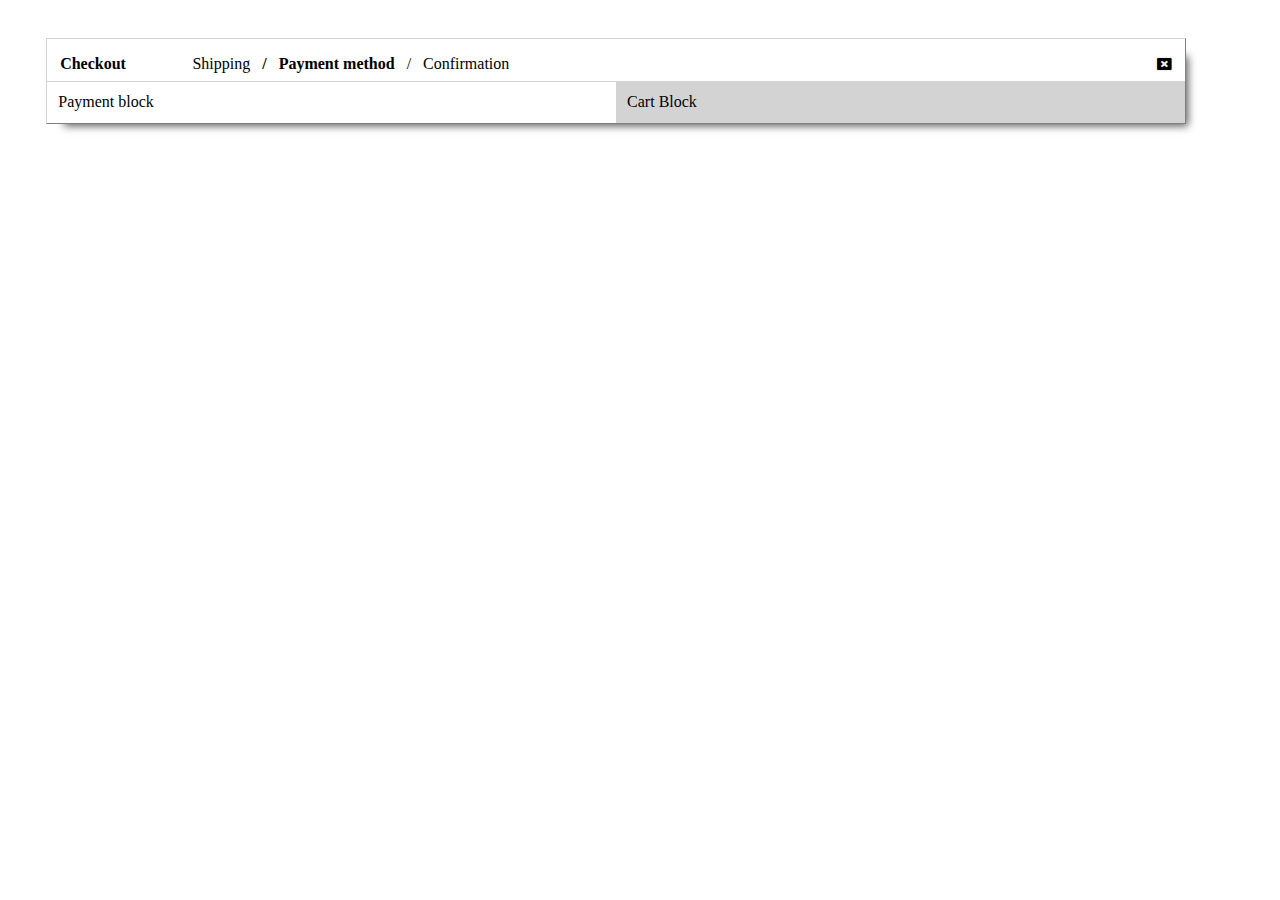
==== index.html @ b6e8b66d "feat" ====
<html>

<head>
    <link rel="stylesheet" href="https://cdnjs.cloudflare.com/ajax/libs/font-awesome/4.7.0/css/font-awesome.min.css">
    <link rel="stylesheet" type="text/css" href="./css/style.css">

</head>

<body>
    <div class="container">
        <div class="firstclass">
            <div class="thickness">Checkout</div>
            <div class="scrumdivdefinition">
                <ul class="breadcrumb">
                    <li>Shipping</li>
                    <li class="thickness">Payment method</li>
                    <li>Confirmation</li>
                </ul>
            </div>
            <button class="btn"> <i class="fa fa-window-close" aria-hidden="true"></i>
    </button>
        </div>
        <div class="secondclass">

            <div class="payment">Payment block</div>
            <div class="cart">Cart Block</div>
        </div>
    </div>


    </div>



</body>

</html>
---- css/style.css ----
.container {
    margin: 3%;
    width: 90%;
    border: outset;
    border-color: lightgray;
    border-width: thin;
    box-shadow: 10px 10px 8px -8px rgba(94, 91, 94, 1);
}

.firstclass {
    display: flex;
    flex-direction: row;
    align-items: baseline;
    justify-content: space-around;
}

.secondclass {
    border-top: outset;
    border-color: lightgray;
    border-width: thin;
    display: flex;
    flex-direction: row;
}

.scrumdivdefinition {
    height: 42px;
    width: 86%;
    display: flex;
    flex-grow: inherit;
}

.payment {
    width: 60%;
    padding: 1%;
}

.cart {
    width: 60%;
    padding: 1%;
    background-color: lightgray;
}

.thickness {
    font-weight: 900;
    font-size: 100%;
}

.breadscrum {
    list-style: none;
}

.breadcrumb li {
    display: inline;
    font-size: inherit;
}

.breadcrumb li+li:before {
    padding: 8px;
    color: black;
    content: "/\00a0";
}

.btn {
    border: none;
    padding: 0;
    font-size: 90%;
}
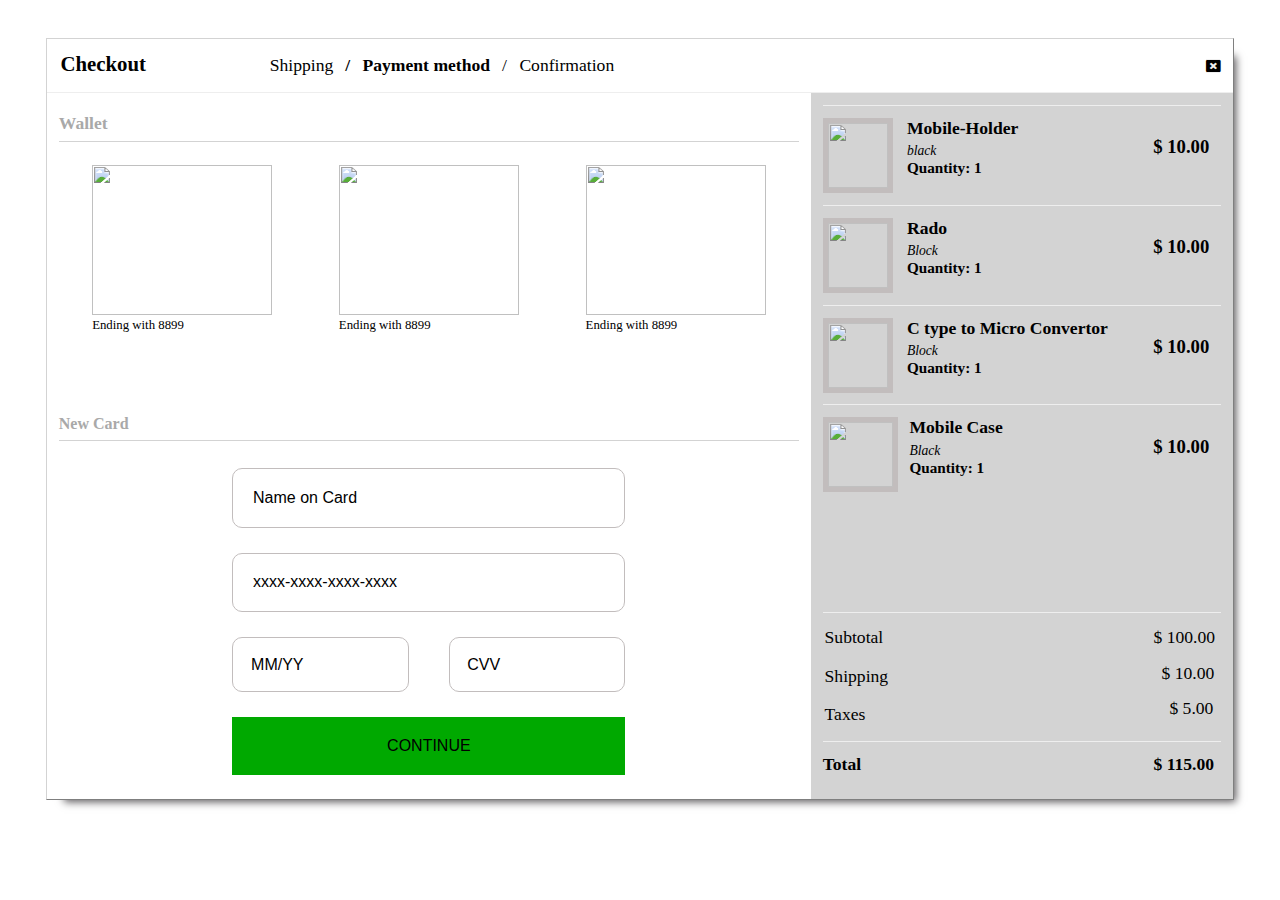
==== commit a08c8c9d: "feature: added files" ====
--- a/index.html
+++ b/index.html
@@ -8,30 +8,135 @@
 
 <body>
     <div class="container">
-        <div class="firstclass">
-            <div class="thickness">Checkout</div>
-            <div class="scrumdivdefinition">
-                <ul class="breadcrumb">
+        <div class="container__firstclass">
+            <div class="firstclass__thickness">Checkout</div>
+            <div class="firstclass__scrumdivdefinition">
+                <ul class="scrumdivdefinition__breadcrumb">
                     <li>Shipping</li>
-                    <li class="thickness">Payment method</li>
+                    <li class="container__firstclass__payment">Payment method</li>
                     <li>Confirmation</li>
                 </ul>
             </div>
-            <button class="btn"> <i class="fa fa-window-close" aria-hidden="true"></i>
-    </button>
+            <div>
+                <button class="firstclass__btn">
+                    <i class="fa fa-window-close"></i>
+                </button>
+            </div>
         </div>
-        <div class="secondclass">
+        <div class="container__secondclass">
+            <div class="secondclass__payment">
+                <div class="secondclass__wallet">Wallet
+                </div>
+                <div class="secondclass__cards">
+                    <div class="cards__imagesmakeincolumn">
 
-            <div class="payment">Payment block</div>
-            <div class="cart">Cart Block</div>
-        </div>
-    </div>
+                        <div class="imageforhover">
+                            <img src="./../../../visa.png" height="150" width="180"></img>
+                            <figcaption> Ending with 8899 </figcaption>
+                        </div>
+                        <div class="imageforhover">
+                            <img src="./../../../mastercard.png" height="150" width="180"></img>
+                            <figcaption> Ending with 8899 </figcaption>
+                        </div>
+                        <div class="imageforhover">
+                            <img src="./../../../discover.png" height="150" width="180"></img>
+                            <figcaption> Ending with 8899</figcaption>
+                        </div>
+                    </div>
+                    <div class="cards__newcard">New Card</div>
+                </div>
+                <div class="secondclass__inputtypes">
 
+                    <div class="input__boxes"> <input class="inputtypes__input" type="text" value="Name on Card"></input>
+                    </div>
+                    <div class="input__boxes"> <input class="inputtypes__input" type="text" value="xxxx-xxxx-xxxx-xxxx"></input>
+                    </div>
+                    <div class="input__forLastpart">
+                        <div class="input__LastBoxes">
+                            <input class="inputtypes__input inputtypes__input--lastinput" type="text" value="MM/YY"></input>
+                        </div>
+                        <div class="input__LastBoxes">
+                            <input class="inputtypes__input inputtypes__input--lastinput" type="text" value="CVV"></input>
+                        </div>
 
-    </div>
+                    </div>
+                    <div class="input__boxes"> <input class="inputtypes__input inputtypes__input--button" type="button" value="CONTINUE"> </input>
+                    </div>
+                </div>
+
+            </div>
+            <div class="secondclass__cart">
+                <div class="cart__firstdiv">
+                    <div class="firstdiv__deviceitems firstdiv__deviceitems--mobileholder">
+                        <div class="deviceitems__image"><img src="./../../../mobile-holder.jpg" height="65" width="60"></div>
+                        <div class="deviceitems__text">
+                            <div class="text__bold">Mobile-Holder</div>
+                            <div class="text__black">black</div>
+                            <div class="text__quantity">Quantity: 1</div>
+                        </div>
+                        <div>
+                            <h3>$ 10.00</h3>
+                        </div>
+
+                    </div>
+                    <div class="firstdiv__deviceitems">
+                        <div class="deviceitems__image"><img src="./../../../rado.jpg" height="65" width="60"></div>
+                        <div class="deviceitems__text">
+                            <div class="text__bold">Rado</div>
+                            <div class="text__black">Block</div>
+                            <div class="text__quantity">Quantity: 1</div>
+                        </div>
+                        <div>
+                            <h3>$ 10.00</h3>
+                        </div>
+                    </div>
+                    <div class="firstdiv__deviceitems">
+                        <div class="deviceitems__image"><img src="./../../../usb-c-2-micro.jpeg" height="65" width="60"></div>
+                        <div class="deviceitems__text">
+                            <div class="text__bold">C type to Micro Convertor</div>
+                            <div class="text__black">Block</div>
+                            <div class="text__quantity">Quantity: 1</div>
+                        </div>
+                        <div>
+                            <h3>$ 10.00</h3>
+                        </div>
+                    </div>
+                    <div class="firstdiv__deviceitems firstdiv__deviceitems--hardcase">
+                        <div class="deviceitems__image"><img src="./../../../hard-case.jpg" height="65" width="65"></div>
+                        <div class="deviceitems__text">
+                            <div class="text__bold">Mobile Case</div>
+                            <div class="text__black">Black</div>
+                            <div class="text__quantity">Quantity: 1</div>
+                        </div>
+                        <div>
+                            <h3>$ 10.00</h3>
+                        </div>
+                    </div>
+                </div>
+                <div class="cart__billing">
+                    <div class="billing__shop">
+                        <div class="shop__text">Subtotal</div>
+                        <div class="shop__text">Shipping</div>
+                        <div class="shop__text">Taxes</div>
+                    </div>
+                    <div class="billing__dollar">
+                        <div class="dollar__text"> $ 100.00</div>
+                        <div class="dollar__text dollar__text--small">$ 10.00</div>
+                        <div class="dollar__text dollar__text--small-small">$ 5.00</div>
+                    </div>
 
 
 
+
+                </div>
+                <div class="cart__total">
+                    <div class="total__text"> Total </div>
+                    <div class="total__text"> $ 115.00</div>
+
+                </div>
+            </div>
+        </div>
+    </div>
 </body>
 
 </html>--- a/css/style.css
+++ b/css/style.css
@@ -1,67 +1,314 @@
+/*
+YUI 3.18.1 (build f7e7bcb)
+Copyright 2014 Yahoo! Inc. All rights reserved.
+Licensed under the BSD License.
+http://yuilibrary.com/license/
+*/
 .container {
+    display: flex;
+    flex-direction: column;
     margin: 3%;
-    width: 90%;
+    flex-grow: inherit;
     border: outset;
     border-color: lightgray;
     border-width: thin;
     box-shadow: 10px 10px 8px -8px rgba(94, 91, 94, 1);
 }
 
-.firstclass {
+.container__firstclass {
     display: flex;
     flex-direction: row;
     align-items: baseline;
     justify-content: space-around;
-}
-
-.secondclass {
+    background-color:white;
+    flex-grow: inherit;
+}
+
+.container__secondclass {
     border-top: outset;
+    border-width: thin;
+    display: flex;
+    flex-direction: row;
+    flex-grow: inherit;
+}
+
+.secondclass__payment {
+    flex-basis: 65%;
+    padding: 1%;
+    display: flex;
+    font-weight: bold;
+    flex-grow: inherit;
+    background-color:white;
     border-color: lightgray;
     border-width: thin;
-    display: flex;
-    flex-direction: row;
-}
-
-.scrumdivdefinition {
-    height: 42px;
-    width: 86%;
-    display: flex;
-    flex-grow: inherit;
-}
-
-.payment {
-    width: 60%;
-    padding: 1%;
-}
-
-.cart {
-    width: 60%;
-    padding: 1%;
-    background-color: lightgray;
-}
-
-.thickness {
-    font-weight: 900;
-    font-size: 100%;
-}
-
-.breadscrum {
-    list-style: none;
-}
-
-.breadcrumb li {
+    flex-direction: column;
+}
+
+
+.firstclass__thickness {
+    flex-basis: 12%;
+    font-weight: bold;
+    font-size: 130%;
+}
+
+
+.container__firstclass__payment {
+    font-weight: bold;
+}
+
+.firstclass__scrumdivdefinition {
+    flex-basis: 80%;
+}
+
+.scrumdivdefinition__breadcrumb li {
+    font-size:110%;
+    flex-basis: 70%;
     display: inline;
-    font-size: inherit;
-}
-
-.breadcrumb li+li:before {
+}
+
+.scrumdivdefinition__breadcrumb li+li:before {
     padding: 8px;
     color: black;
     content: "/\00a0";
 }
 
-.btn {
+.firstclass__btn {
     border: none;
     padding: 0;
     font-size: 90%;
+    flex-basis: 10%;
+}
+
+body {
+    background-image: url("./../../../../background.jpg");
+
+}
+
+
+.secondclass__cart {
+    flex-basis: 35%;
+    background-color: lightgray;
+    padding:1%;
+    justify-content: space-around;
+}
+.secondclass__wallet
+{
+    display: flex;
+    font-weight: bold;
+    font-size: 110%;
+    flex-basis: 6%;
+    color: darkgrey;
+    justify-content: flex-start;
+    align-items: flex-end;
+    padding-bottom: 1%;
+}
+.secondclass__cards {
+    border-top-style: solid;
+    border-bottom-style:solid;
+    border-width: thin;
+    border-color: lightgrey;
+    display: flex;
+    flex-direction: column;
+    justify-content: space-between;
+}
+
+.cards__imagesmakeincolumn {
+    display: flex;
+    flex-direction: row;
+    justify-content: space-around;
+    padding-top: 3%;
+    padding-bottom: 8%;
+    flex-basis:10%;
+    height: fit-content;
+}
+
+.cards__newcard {
+    display: flex;
+    flex-flow: wrap;
+    padding-top: 3%;
+    padding-bottom: 1%;
+    font-size: 100%;
+    color: darkgray;
+    flex-basis:50%;
+}
+
+.secondclass__inputtypes {
+    display: flex;
+    flex-direction: column;
+    align-self: center;
+    padding-top: 2%;
+}
+
+.imageforhover:hover{
+
+    padding:2%;
+    margin:0%;
+    position: relative;
+    background-color: lightgray;
+    transition: all .5s ease;
+    
+}
+figcaption{
+    padding-top: 2%;
+   font-weight: lighter;
+   font-size: 80%;
+}
+
+.input__forLastpart {
+    display: flex;
+    flex-direction: row;
+    justify-content: space-between;
+    padding: 3%;
+}
+
+
+.input__boxes {
+    display: flex;
+    padding: 3%;
+}
+
+.input__LastBoxes {
+    width: 45%;
+    
+}
+
+.inputtypes__input {
+    width: 100%;
+    flex-basis: 100%;
+    padding: 5%;
+    font-size: 100%;
+    border-radius: 10px;
+    border-style: solid;
+    border-width: thin;
+    border-color: rgb(194, 189, 189);
+}
+
+.inputtypes__input--lastInput {
+    
+    padding: 10%;
+}
+
+.inputtypes__input--button {
+    border:none;
+    background-color:rgb(0, 169, 0);
+    font-size: 100%;
+    border-radius: unset;
+}
+
+.cart__firstdiv {
+    display: flex;
+    flex-direction: column;
+    align-content: flex-start;
+    padding-bottom: 20%;
+}
+
+.firstdiv__deviceitems {
+    display: flex;
+    flex-direction: row;
+    justify-content: space-between;
+    border-top: thin;
+    border-top-style: outset;
+    padding-top: 3%;
+    padding-right:3%;
+    padding-bottom: 3%;
+}
+
+.firstdiv__deviceitems--mobileholder {
+    
+    padding-right:3%;
+    padding-bottom: 3%;
+}
+
+.firstdiv__deviceitems--hardcase {
+    padding-top: 3%;
+    padding-right: 3%;
+    padding-bottom: 10%;
+}
+
+.deviceitems__text {
+    display: flex;
+    justify-content: flex-start;
+    align-items: flex-start;
+    flex-direction: column;
+    flex-basis: 60%;
+}
+
+.text__bold {
+    font-size: 110%;
+    font-weight: bold;
+    padding-bottom: 2%;
+}
+.text__black{
+ font-style: italic;
+ font-size: 85%;
+}
+.text__quantity{
+ font-weight: 700;
+ font-size:95%;
+}
+
+.deviceitems__image {
+    flex-basis: 10%;
+   
+    border-width: thick;
+    border-style: solid;
+    border-color: rgb(194, 189, 189);
+}
+
+.cart__billing{
+    display: flex;
+    flex-direction: row;
+    justify-content: space-between;
+    padding-top: 3%;
+    border-top: thin;
+    border-top-style: outset;
+}
+
+.billing__shop {
+    display: flex;
+    flex-direction: column;
+    align-content: space-around;
+    flex-basis: 15%;
+
+}
+
+.shop__text {
+    padding: 3%;
+    padding-bottom: 25%;
+    font-size: 110%;
+}
+.billing__dollar{
+    display: flex;
+    flex-direction: column;
+    align-content: flex-end;
+    align-content: space-around;
+    flex-basis: 20%;
+
+}
+
+.dollar__text {
+    padding: 3%;
+    padding-bottom: 15%;
+    font-size: 110%;
+    padding-left: 15%;
+}
+.dollar__text--small {
+    padding-left: 25%;
+}
+.dollar__text--small-small {
+    padding-left: 35%;
+}
+.cart__total {
+    display: flex;
+    flex-direction: row;
+    justify-content: space-between;
+    padding-top: 3%;
+    padding-bottom: 3%;
+    border-top: thin;
+    border-top-style: outset;
+}
+.total__text{
+    flex-basis: 17%;
+    font-weight: bold;
+    font-size: 110%;
 }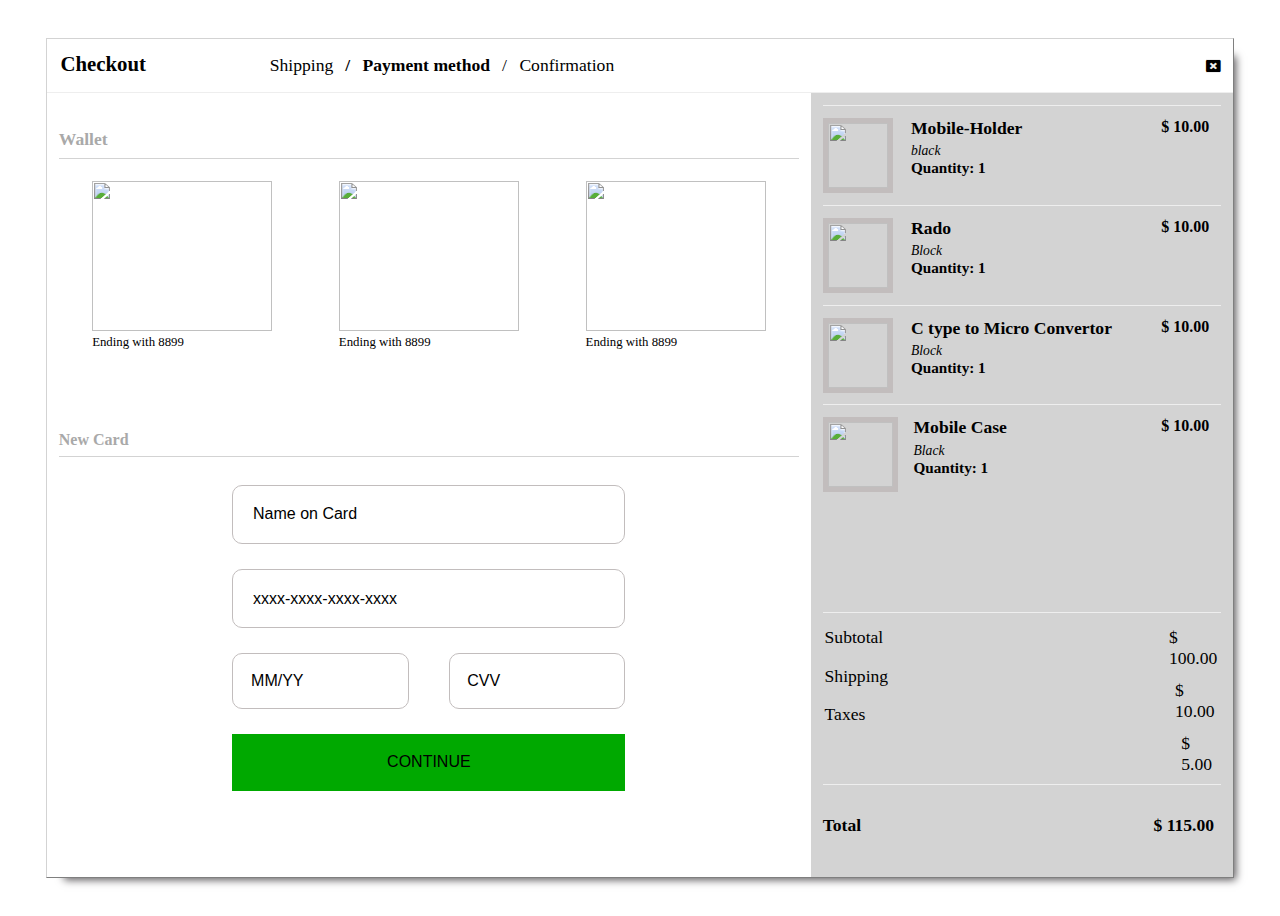
==== commit 21449564: "feat" ====
--- a/index.html
+++ b/index.html
@@ -1,6 +1,7 @@
 <html>
 
 <head>
+    <meta name="viewport" content="width=device-width , initial-scale=1.0">
     <link rel="stylesheet" href="https://cdnjs.cloudflare.com/ajax/libs/font-awesome/4.7.0/css/font-awesome.min.css">
     <link rel="stylesheet" type="text/css" href="./css/style.css">
 
@@ -74,8 +75,8 @@
                             <div class="text__black">black</div>
                             <div class="text__quantity">Quantity: 1</div>
                         </div>
-                        <div>
-                            <h3>$ 10.00</h3>
+                        <div class="deviceitems__dollar">
+                            $ 10.00
                         </div>
 
                     </div>
@@ -86,8 +87,8 @@
                             <div class="text__black">Block</div>
                             <div class="text__quantity">Quantity: 1</div>
                         </div>
-                        <div>
-                            <h3>$ 10.00</h3>
+                        <div class="deviceitems__dollar">
+                            $ 10.00
                         </div>
                     </div>
                     <div class="firstdiv__deviceitems">
@@ -97,8 +98,8 @@
                             <div class="text__black">Block</div>
                             <div class="text__quantity">Quantity: 1</div>
                         </div>
-                        <div>
-                            <h3>$ 10.00</h3>
+                        <div class="deviceitems__dollar">
+                            $ 10.00
                         </div>
                     </div>
                     <div class="firstdiv__deviceitems firstdiv__deviceitems--hardcase">
@@ -108,8 +109,8 @@
                             <div class="text__black">Black</div>
                             <div class="text__quantity">Quantity: 1</div>
                         </div>
-                        <div>
-                            <h3>$ 10.00</h3>
+                        <div class="deviceitems__dollar">
+                            $ 10.00
                         </div>
                     </div>
                 </div>
@@ -120,7 +121,7 @@
                         <div class="shop__text">Taxes</div>
                     </div>
                     <div class="billing__dollar">
-                        <div class="dollar__text"> $ 100.00</div>
+                        <div class="dollar__text">$ 100.00 </div>
                         <div class="dollar__text dollar__text--small">$ 10.00</div>
                         <div class="dollar__text dollar__text--small-small">$ 5.00</div>
                     </div>
@@ -130,8 +131,8 @@
 
                 </div>
                 <div class="cart__total">
-                    <div class="total__text"> Total </div>
-                    <div class="total__text"> $ 115.00</div>
+                    <div class="total__text"> <p> Total <p></div>
+                    <div class="total__text"> <p>$ 115.00 </p></div>
 
                 </div>
             </div>
--- a/css/style.css
+++ b/css/style.css
@@ -200,6 +200,7 @@
     flex-direction: column;
     align-content: flex-start;
     padding-bottom: 20%;
+    flex-basis: auto;
 }
 
 .firstdiv__deviceitems {
@@ -211,6 +212,8 @@
     padding-top: 3%;
     padding-right:3%;
     padding-bottom: 3%;
+    flex-grow: inherit;
+    flex-basis:auto;
 }
 
 .firstdiv__deviceitems--mobileholder {
@@ -282,7 +285,7 @@
     flex-direction: column;
     align-content: flex-end;
     align-content: space-around;
-    flex-basis: 20%;
+    flex-basis: auto;
 
 }
 
@@ -311,4 +314,1591 @@
     flex-basis: 17%;
     font-weight: bold;
     font-size: 110%;
-}+}
+.deviceitems__dollar
+{
+    font-weight: bold;
+}
+
+@media screen and (max-width:991px )
+{
+    .container {
+        display: flex;
+        flex-direction: column;
+        margin-left: 100px;
+        margin-right: 100px;
+        flex-grow: inherit;
+        border: outset;
+        border-color: lightgray;
+        border-width: thin;
+        box-shadow: 10px 10px 8px -8px rgba(94, 91, 94, 1);
+    }
+    
+    .container__firstclass {
+        display: flex;
+        flex-direction: row;
+        align-items: baseline;
+        justify-content: space-around;
+        background-color:white;
+        flex-grow: inherit;
+    }
+    
+    .container__secondclass {
+        border-top: outset;
+        border-width: thin;
+        display: flex;
+        flex-direction: row;
+        flex-grow: inherit;
+    }
+    
+    .secondclass__payment {
+        flex-basis: 50%;
+        padding: 1%;
+        display: flex;
+        font-weight: bold;
+        flex-grow: inherit;
+        background-color:white;
+        border-color: lightgray;
+        border-width: thin;
+        flex-direction: column;
+    }
+    
+    
+    .firstclass__thickness {
+        flex-basis: 12%;
+        font-weight: bold;
+        font-size: 130%;
+    }
+    
+    
+    .container__firstclass__payment {
+        font-weight: bold;
+    }
+    
+    .firstclass__scrumdivdefinition {
+        flex-basis: 80%;
+    }
+    
+    .scrumdivdefinition__breadcrumb li {
+        font-size:110%;
+        flex-basis: 70%;
+        display: inline;
+    }
+    
+    .scrumdivdefinition__breadcrumb li+li:before {
+        padding: 8px;
+        color: black;
+        content: "/\00a0";
+    }
+    
+    .firstclass__btn {
+        border: none;
+        padding: 0;
+        font-size: 90%;
+        flex-basis: 10%;
+    }
+    
+    body {
+        background-image: url("./../../../../background.jpg");
+    
+    }
+    img{
+        width:100%;
+    }
+    
+    .secondclass__cart {
+        flex-basis: 50%;
+        background-color: lightgray;
+        padding:1%;
+        justify-content: space-around;
+    }
+    .secondclass__wallet
+    {
+        display: flex;
+        font-weight: bold;
+        font-size: 110%;
+        flex-basis: 6%;
+        color: darkgrey;
+        justify-content: flex-start;
+        align-items: flex-end;
+        padding-bottom: 1%;
+    }
+    .secondclass__cards {
+        border-top-style: solid;
+        border-bottom-style:solid;
+        border-width: thin;
+        border-color: lightgrey;
+        display: flex;
+        flex-direction: column;
+        justify-content: space-between;
+    }
+    
+    .cards__imagesmakeincolumn {
+        display: flex;
+        flex-direction: row;
+        justify-content: space-around;
+        padding-top: 3%;
+        padding-bottom: 8%;
+        flex-basis:10%;
+        height: fit-content;
+    }
+    
+    .cards__newcard {
+        display: flex;
+        flex-flow: wrap;
+        padding-top: 3%;
+        padding-bottom: 1%;
+        font-size: 100%;
+        color: darkgray;
+        flex-basis:50%;
+    }
+    
+    .secondclass__inputtypes {
+        display: flex;
+        flex-direction: column;
+        align-self: center;
+        padding-top: 2%;
+    }
+    
+    .imageforhover:hover{
+    
+        padding:2%;
+        margin:0%;
+        position: relative;
+        background-color: lightgray;
+        transition: all .5s ease;
+        
+    }
+    figcaption{
+        padding-top: 2%;
+       font-weight: lighter;
+       font-size: 80%;
+    }
+    
+    .input__forLastpart {
+        display: flex;
+        flex-direction: row;
+        justify-content: space-between;
+        padding: 3%;
+    }
+    
+    
+    .input__boxes {
+        display: flex;
+        padding: 3%;
+    }
+    
+    .input__LastBoxes {
+        width: 45%;
+        
+    }
+    
+    .inputtypes__input {
+        width: 100%;
+        flex-basis: 100%;
+        padding: 5%;
+        font-size: 100%;
+        border-radius: 10px;
+        border-style: solid;
+        border-width: thin;
+        border-color: rgb(194, 189, 189);
+    }
+    
+    .inputtypes__input--lastInput {
+        
+        padding: 10%;
+    }
+    
+    .inputtypes__input--button {
+        border:none;
+        background-color:rgb(0, 169, 0);
+        font-size: 100%;
+        border-radius: unset;
+    }
+    
+    .cart__firstdiv {
+        display: flex;
+        flex-direction: column;
+        align-content: flex-start;
+        padding-bottom: 20%;
+    }
+    
+    .firstdiv__deviceitems {
+        display: flex;
+        flex-direction: row;
+        justify-content: space-between;
+        border-top: thin;
+        border-top-style: outset;
+        padding-top: 3%;
+        padding-right:3%;
+        padding-bottom: 3%;
+    }
+    
+    .firstdiv__deviceitems--mobileholder {
+        
+        padding-right:3%;
+        padding-bottom: 3%;
+    }
+    
+    .firstdiv__deviceitems--hardcase {
+        padding-top: 3%;
+        padding-right: 3%;
+        padding-bottom: 10%;
+    }
+    
+    .deviceitems__text {
+        display: flex;
+        justify-content: flex-start;
+        align-items: flex-start;
+        flex-direction: column;
+        flex-basis: 60%;
+    }
+    
+    .text__bold {
+        font-size: 110%;
+        font-weight: bold;
+        padding-bottom: 2%;
+    }
+    .text__black{
+     font-style: italic;
+     font-size: 85%;
+    }
+    .text__quantity{
+     font-weight: 700;
+     font-size:95%;
+    }
+    
+    .deviceitems__image {
+        flex-basis: 10%;
+       
+        border-width: thick;
+        border-style: solid;
+        border-color: rgb(194, 189, 189);
+    }
+    
+    .cart__billing{
+        display: flex;
+        flex-direction: row;
+        justify-content: space-between;
+        padding-top: 3%;
+        border-top: thin;
+        border-top-style: outset;
+    }
+    
+    .billing__shop {
+        display: flex;
+        flex-direction: column;
+        align-content: space-around;
+        flex-basis: 15%;
+    
+    }
+    
+    .shop__text {
+        padding: 3%;
+        padding-bottom: 25%;
+        font-size: 110%;
+    }
+    .billing__dollar{
+        display: flex;
+        flex-direction: column;
+        align-content: flex-end;
+        align-content: space-around;
+        flex-basis: auto;
+    
+    }
+    
+    .dollar__text {
+        padding: 3%;
+        padding-bottom: 15%;
+        font-size: 110%;
+        padding-left: 5%;
+        align-content: stretch;
+    }
+    .dollar__text--small {
+        padding-left: 25%;
+    }
+    .dollar__text--small-small {
+        padding-left: 35%;
+    }
+    .cart__total {
+        display: flex;
+        flex-direction: row;
+        justify-content: space-between;
+        padding-top: 3%;
+        padding-bottom: 3%;
+        border-top: thin;
+        border-top-style: outset;
+    }
+    .total__text{
+        flex-basis: 17%;
+        font-weight: bold;
+        font-size: 110%;
+    }
+
+}
+
+@media screen and (max-width:992 px){
+    
+    .container {
+        display: flex;
+        flex-direction: row;
+        margin-left: 20px;
+        margin-right: 20px;
+        flex-grow: inherit;
+        border: outset;
+        border-color: lightgray;
+        border-width: thin;
+        box-shadow: 10px 10px 8px -8px rgba(94, 91, 94, 1);
+    }
+    
+    .container__firstclass {
+        display: flex;
+        flex-direction: row;
+        align-items: baseline;
+        justify-content: space-around;
+        background-color:white;
+        flex-grow: inherit;
+    }
+    
+    .container__secondclass {
+        border-top: outset;
+        border-width: thin;
+        display: flex;
+        flex-direction: row;
+        flex-grow: inherit;
+    }
+    
+    .secondclass__payment {
+        flex-basis: 65%;
+        padding: 1%;
+        display: flex;
+        font-weight: bold;
+        flex-grow: inherit;
+        background-color:white;
+        border-color: lightgray;
+        border-width: thin;
+        flex-direction: column;
+    }
+    
+    
+    .firstclass__thickness {
+        flex-basis: 12%;
+        font-weight: bold;
+        font-size: 130%;
+    }
+    
+    
+    .container__firstclass__payment {
+        font-weight: bold;
+    }
+    
+    .firstclass__scrumdivdefinition {
+        flex-basis: 80%;
+    }
+    
+    .scrumdivdefinition__breadcrumb li {
+        font-size:110%;
+        flex-basis: 70%;
+        display: inline;
+    }
+    
+    .scrumdivdefinition__breadcrumb li+li:before {
+        padding: 8px;
+        color: black;
+        content: "/\00a0";
+    }
+    
+    .firstclass__btn {
+        border: none;
+        padding: 0;
+        font-size: 90%;
+        flex-basis: 10%;
+    }
+    
+    body {
+        background-image: url("./../../../../background.jpg");
+    
+    }
+    img{
+        width:100%;
+    }
+    
+    .secondclass__cart {
+        flex-basis: 35%;
+        background-color: lightgray;
+        padding:1%;
+        justify-content: space-around;
+    }
+    .secondclass__wallet
+    {
+        display: flex;
+        font-weight: bold;
+        font-size: 110%;
+        flex-basis: 6%;
+        color: darkgrey;
+        justify-content: flex-start;
+        align-items: flex-end;
+        padding-bottom: 1%;
+    }
+    .secondclass__cards {
+        border-top-style: solid;
+        border-bottom-style:solid;
+        border-width: thin;
+        border-color: lightgrey;
+        display: flex;
+        flex-direction: column;
+        justify-content: space-between;
+    }
+    
+    .cards__imagesmakeincolumn {
+        display: flex;
+        flex-direction: row;
+        justify-content: space-around;
+        padding-top: 3%;
+        padding-bottom: 8%;
+        flex-basis:10%;
+        height: fit-content;
+    }
+    
+    .cards__newcard {
+        display: flex;
+        flex-flow: wrap;
+        padding-top: 3%;
+        padding-bottom: 1%;
+        font-size: 100%;
+        color: darkgray;
+        flex-basis:50%;
+    }
+    
+    .secondclass__inputtypes {
+        display: flex;
+        flex-direction: column;
+        align-self: center;
+        padding-top: 2%;
+    }
+    
+    .imageforhover:hover{
+    
+        padding:2%;
+        margin:0%;
+        position: relative;
+        background-color: lightgray;
+        transition: all .5s ease;
+        
+    }
+    figcaption{
+        padding-top: 2%;
+       font-weight: lighter;
+       font-size: 80%;
+    }
+    
+    .input__forLastpart {
+        display: flex;
+        flex-direction: row;
+        justify-content: space-between;
+        padding: 3%;
+    }
+    
+    
+    .input__boxes {
+        display: flex;
+        padding: 3%;
+    }
+    
+    .input__LastBoxes {
+        width: 45%;
+        
+    }
+    
+    .inputtypes__input {
+        width: 100%;
+        flex-basis: 100%;
+        padding: 5%;
+        font-size: 100%;
+        border-radius: 10px;
+        border-style: solid;
+        border-width: thin;
+        border-color: rgb(194, 189, 189);
+    }
+    
+    .inputtypes__input--lastInput {
+        
+        padding: 10%;
+    }
+    
+    .inputtypes__input--button {
+        border:none;
+        background-color:rgb(0, 169, 0);
+        font-size: 100%;
+        border-radius: unset;
+    }
+    
+    .cart__firstdiv {
+        display: flex;
+        flex-direction: column;
+        align-content: flex-start;
+        padding-bottom: 20%;
+    }
+    
+    .firstdiv__deviceitems {
+        display: flex;
+        flex-direction: row;
+        justify-content: space-between;
+        border-top: thin;
+        border-top-style: outset;
+        padding-top: 3%;
+        padding-right:3%;
+        padding-bottom: 3%;
+    }
+    
+    .firstdiv__deviceitems--mobileholder {
+        
+        padding-right:3%;
+        padding-bottom: 3%;
+    }
+    
+    .firstdiv__deviceitems--hardcase {
+        padding-top: 3%;
+        padding-right: 3%;
+        padding-bottom: 10%;
+    }
+    
+    .deviceitems__text {
+        display: flex;
+        justify-content: flex-start;
+        align-items: flex-start;
+        flex-direction: column;
+        flex-basis: 60%;
+    }
+    
+    .text__bold {
+        font-size: 110%;
+        font-weight: bold;
+        padding-bottom: 2%;
+    }
+    .text__black{
+     font-style: italic;
+     font-size: 85%;
+    }
+    .text__quantity{
+     font-weight: 700;
+     font-size:95%;
+    }
+    
+    .deviceitems__image {
+        flex-basis: 10%;
+       
+        border-width: thick;
+        border-style: solid;
+        border-color: rgb(194, 189, 189);
+    }
+    
+    .cart__billing{
+        display: flex;
+        flex-direction: row;
+        justify-content: space-between;
+        padding-top: 3%;
+        border-top: thin;
+        border-top-style: outset;
+    }
+    
+    .billing__shop {
+        display: flex;
+        flex-direction: column;
+        align-content: space-around;
+        flex-basis: 15%;
+    
+    }
+    
+    .shop__text {
+        padding: 3%;
+        padding-bottom: 25%;
+        font-size: 110%;
+    }
+    .billing__dollar{
+        display: flex;
+        flex-direction: column;
+        align-content: flex-end;
+        align-content: space-around;
+        flex-basis: 20%;
+    
+    }
+    
+    .dollar__text {
+        padding: 3%;
+        padding-bottom: 15%;
+        font-size: 110%;
+        padding-left: 15%;
+    }
+    .dollar__text--small {
+        padding-left: 25%;
+    }
+    .dollar__text--small-small {
+        padding-left: 35%;
+    }
+    .cart__total {
+        display: flex;
+        flex-direction: row;
+        justify-content: space-between;
+        padding-top: 3%;
+        padding-bottom: 3%;
+        border-top: thin;
+        border-top-style: outset;
+    }
+    .total__text{
+        flex-basis: 17%;
+        font-weight: bold;
+        font-size: 110%;
+    }
+
+}
+@media screen and (max-width:767 px)
+{
+    .container {
+        display: flex;
+        flex-direction: column;
+        margin-left: 20px;
+        margin-right: 20px;
+        flex-grow: inherit;
+        border: outset;
+        border-color: lightgray;
+        border-width: thin;
+        box-shadow: 10px 10px 8px -8px rgba(94, 91, 94, 1);
+    }
+    
+    .container__firstclass {
+        display: flex;
+        flex-direction: row;
+        align-items: baseline;
+        justify-content: space-around;
+        background-color:white;
+        flex-grow: inherit;
+    }
+    
+    .container__secondclass {
+        border-top: outset;
+        border-width: thin;
+        display: flex;
+        flex-direction: row;
+        flex-grow: inherit;
+    }
+    
+    .secondclass__payment {
+        flex-basis: 65%;
+        padding: 1%;
+        display: flex;
+        font-weight: bold;
+        flex-grow: inherit;
+        background-color:white;
+        border-color: lightgray;
+        border-width: thin;
+        flex-direction: column;
+    }
+    
+    
+    .firstclass__thickness {
+        flex-basis: 12%;
+        font-weight: bold;
+        font-size: 130%;
+    }
+    
+    
+    .container__firstclass__payment {
+        display: none;
+        font-weight: bold;
+    }
+    
+    .firstclass__scrumdivdefinition {
+       display: none;
+        flex-basis: 80%;
+    }
+    
+    .scrumdivdefinition__breadcrumb li {
+       visibility: hidden;
+        font-size:110%;
+        flex-basis: 70%;
+        display: inline;
+    }
+    
+    .scrumdivdefinition__breadcrumb li+li:before {
+        padding: 8px;
+        display: none;
+        color: black;
+        content: "/\00a0";
+    }
+    
+    .firstclass__btn {
+        border: none;
+        padding: 0;
+        font-size: 90%;
+        flex-basis: 10%;
+    }
+    
+    body {
+        background-image: url("./../../../../background.jpg");
+    
+    }
+    img{
+        width:100%;
+    }
+    
+    .secondclass__cart {
+        flex-basis: 35%;
+        background-color: lightgray;
+        padding:1%;
+        justify-content: space-around;
+    }
+    .secondclass__wallet
+    {
+        display: flex;
+        font-weight: bold;
+        font-size: 110%;
+        flex-basis: 6%;
+        color: darkgrey;
+        justify-content: flex-start;
+        align-items: flex-end;
+        padding-bottom: 1%;
+    }
+    .secondclass__cards {
+        border-top-style: solid;
+        border-bottom-style:solid;
+        border-width: thin;
+        border-color: lightgrey;
+        display: flex;
+        flex-direction: column;
+        justify-content: space-between;
+    }
+    
+    .cards__imagesmakeincolumn {
+        display: flex;
+        flex-direction: row;
+        justify-content: space-around;
+        padding-top: 3%;
+        padding-bottom: 8%;
+        flex-basis:10%;
+        height: fit-content;
+    }
+    
+    .cards__newcard {
+        display: flex;
+        flex-flow: wrap;
+        padding-top: 3%;
+        padding-bottom: 1%;
+        font-size: 100%;
+        color: darkgray;
+        flex-basis:50%;
+    }
+    
+    .secondclass__inputtypes {
+        display: flex;
+        flex-direction: column;
+        align-self: center;
+        padding-top: 2%;
+    }
+    
+    .imageforhover:hover{
+    
+        padding:2%;
+        margin:0%;
+        position: relative;
+        background-color: lightgray;
+        transition: all .5s ease;
+        
+    }
+    figcaption{
+        padding-top: 2%;
+       font-weight: lighter;
+       font-size: 80%;
+    }
+    
+    .input__forLastpart {
+        display: flex;
+        flex-direction: row;
+        justify-content: space-between;
+        padding: 3%;
+    }
+    
+    
+    .input__boxes {
+        display: flex;
+        padding: 3%;
+    }
+    
+    .input__LastBoxes {
+        width: 45%;
+        
+    }
+    
+    .inputtypes__input {
+        width: 100%;
+        flex-basis: 100%;
+        padding: 5%;
+        font-size: 100%;
+        border-radius: 10px;
+        border-style: solid;
+        border-width: thin;
+        border-color: rgb(194, 189, 189);
+    }
+    
+    .inputtypes__input--lastInput {
+        
+        padding: 10%;
+    }
+    
+    .inputtypes__input--button {
+        border:none;
+        background-color:rgb(0, 169, 0);
+        font-size: 100%;
+        border-radius: unset;
+    }
+    
+    .cart__firstdiv {
+        display: flex;
+        flex-direction: column;
+        align-content: flex-start;
+        padding-bottom: 20%;
+    }
+    
+    .firstdiv__deviceitems {
+        display: flex;
+        flex-direction: row;
+        justify-content: space-between;
+        border-top: thin;
+        border-top-style: outset;
+        padding-top: 3%;
+        padding-right:3%;
+        padding-bottom: 3%;
+    }
+    
+    .firstdiv__deviceitems--mobileholder {
+        
+        padding-right:3%;
+        padding-bottom: 3%;
+    }
+    
+    .firstdiv__deviceitems--hardcase {
+        padding-top: 3%;
+        padding-right: 3%;
+        padding-bottom: 10%;
+    }
+    
+    .deviceitems__text {
+        display: flex;
+        justify-content: flex-start;
+        align-items: flex-start;
+        flex-direction: column;
+        flex-basis: 60%;
+    }
+    
+    .text__bold {
+        font-size: 110%;
+        font-weight: bold;
+        padding-bottom: 2%;
+    }
+    .text__black{
+     font-style: italic;
+     font-size: 85%;
+    }
+    .text__quantity{
+     font-weight: 700;
+     font-size:95%;
+    }
+    
+    .deviceitems__image {
+        flex-basis: 10%;
+       
+        border-width: thick;
+        border-style: solid;
+        border-color: rgb(194, 189, 189);
+    }
+    
+    .cart__billing{
+        display: flex;
+        flex-direction: row;
+        justify-content: space-between;
+        padding-top: 3%;
+        border-top: thin;
+        border-top-style: outset;
+    }
+    
+    .billing__shop {
+        display: flex;
+        flex-direction: column;
+        align-content: space-around;
+        flex-basis: 15%;
+    
+    }
+    
+    .shop__text {
+        padding: 3%;
+        padding-bottom: 25%;
+        font-size: 110%;
+    }
+    .billing__dollar{
+        display: flex;
+        flex-direction: column;
+        align-content: flex-end;
+        align-content: space-around;
+        flex-basis: 20%;
+    
+    }
+    
+    .dollar__text {
+        padding: 3%;
+        padding-bottom: 15%;
+        font-size: 110%;
+        padding-left: 15%;
+    }
+    .dollar__text--small {
+        padding-left: 25%;
+    }
+    .dollar__text--small-small {
+        padding-left: 35%;
+    }
+    .cart__total {
+        display: flex;
+        flex-direction: row;
+        justify-content: space-between;
+        padding-top: 3%;
+        padding-bottom: 3%;
+        border-top: thin;
+        border-top-style: outset;
+    }
+    .total__text{
+        flex-basis: 17%;
+        font-weight: bold;
+        font-size: 110%;
+    }
+
+}
+
+@media screen and (max-width:599px )
+{
+        .container {
+            display: flex;
+            flex-direction: column;
+            margin-left: 20px;
+            margin-right: 20px;
+            flex-grow: auto;
+            border: outset;
+            border-color: lightgray;
+            border-width: thin;
+            box-shadow: 10px 10px 8px -8px rgba(94, 91, 94, 1);
+        }
+        
+        .container__firstclass {
+            display: flex;
+            flex-direction: row;
+            align-items: baseline;
+            justify-content: space-around;
+            background-color:white;
+            flex-grow: inherit;
+        }
+        
+        .container__secondclass {
+            border-top: outset;
+            border-width: thin;
+            display: flex;
+            flex-direction: column-reverse;
+        }
+        
+        .secondclass__payment {
+            flex-basis: 65%;
+            padding: 1%;
+            display: flex;
+            font-weight: bold;
+            flex-grow: auto;
+            background-color:white;
+            border-color: lightgray;
+            border-width: thin;
+            flex-direction: column;
+        }
+        
+        
+        .firstclass__thickness {
+            flex-basis: 12%;
+            font-weight: bold;
+            font-size: 130%;
+        }
+        
+        
+        .container__firstclass__payment {
+            font-weight: bold;
+        }
+        
+        .firstclass__scrumdivdefinition {
+            flex-basis: 80%;
+        }
+        
+        .scrumdivdefinition__breadcrumb li {
+            font-size:110%;
+            flex-basis: 70%;
+            display: inline;
+        }
+        
+        .scrumdivdefinition__breadcrumb li+li:before {
+            padding: 8px;
+            color: black;
+            content: "/\00a0";
+        }
+        
+        .firstclass__btn {
+            border: none;
+            padding: 0;
+            font-size: 90%;
+            flex-basis: 10%;
+        }
+        
+        body {
+            background-image: url("./../../../../background.jpg");
+        
+        }
+        img{
+            width:100%;
+        }
+        
+        .secondclass__cart {
+            flex-basis: 35%;
+            background-color: lightgray;
+            padding:1%;
+            justify-content: space-around;
+        }
+        .secondclass__wallet
+        {
+            display: flex;
+            font-weight: bold;
+            font-size: 110%;
+            flex-basis: 6%;
+            color: darkgrey;
+            justify-content: flex-start;
+            align-items: flex-end;
+            padding-bottom: 1%;
+        }
+        .secondclass__cards {
+            border-top-style: solid;
+            border-bottom-style:solid;
+            border-width: thin;
+            border-color: lightgrey;
+            display: flex;
+            flex-direction: column;
+            justify-content: space-between;
+        }
+        
+        .cards__imagesmakeincolumn {
+            display: flex;
+            flex-direction: row;
+            justify-content: space-around;
+            padding-top: 3%;
+            padding-bottom: 8%;
+            flex-basis:10%;
+            height: fit-content;
+        }
+        
+        .cards__newcard {
+            display: flex;
+            flex-flow: wrap;
+            padding-top: 3%;
+            padding-bottom: 1%;
+            font-size: 100%;
+            color: darkgray;
+            flex-basis:50%;
+        }
+        
+        .secondclass__inputtypes {
+            display: flex;
+            flex-direction: column;
+            align-self: center;
+            padding-top: 2%;
+        }
+        
+        .imageforhover:hover{
+        
+            padding:2%;
+            margin:0%;
+            position: relative;
+            background-color: lightgray;
+            transition: all .5s ease;
+            
+        }
+        figcaption{
+            padding-top: 2%;
+           font-weight: lighter;
+           font-size: 80%;
+        }
+        
+        .input__forLastpart {
+            display: flex;
+            flex-direction: row;
+            justify-content: space-between;
+            padding: 3%;
+        }
+        
+        
+        .input__boxes {
+            display: flex;
+            padding: 3%;
+        }
+        
+        .input__LastBoxes {
+            width: 45%;
+            
+        }
+        
+        .inputtypes__input {
+            width: 100%;
+            flex-basis: 100%;
+            padding: 5%;
+            font-size: 100%;
+            border-radius: 10px;
+            border-style: solid;
+            border-width: thin;
+            border-color: rgb(194, 189, 189);
+        }
+        
+        .inputtypes__input--lastInput {
+            
+            padding: 10%;
+        }
+        
+        .inputtypes__input--button {
+            border:none;
+            background-color:rgb(0, 169, 0);
+            font-size: 100%;
+            border-radius: unset;
+        }
+        
+        .cart__firstdiv {
+            display: flex;
+            flex-direction: column;
+            align-content: flex-start;
+            padding-bottom: 20%;
+        }
+        
+        .firstdiv__deviceitems {
+            display: flex;
+            flex-direction: row;
+            justify-content: space-between;
+            border-top: thin;
+            border-top-style: outset;
+            padding-top: 3%;
+            padding-right:3%;
+            padding-bottom: 3%;
+        }
+        
+        .firstdiv__deviceitems--mobileholder {
+            
+            padding-right:3%;
+            padding-bottom: 3%;
+        }
+        
+        .firstdiv__deviceitems--hardcase {
+            padding-top: 3%;
+            padding-right: 3%;
+            padding-bottom: 10%;
+        }
+        
+        .deviceitems__text {
+            display: flex;
+            justify-content: flex-start;
+            align-items: flex-start;
+            flex-direction: column;
+            flex-basis: 60%;
+        }
+        
+        .text__bold {
+            font-size: 110%;
+            font-weight: bold;
+            padding-bottom: 2%;
+        }
+        .text__black{
+         font-style: italic;
+         font-size: 85%;
+        }
+        .text__quantity{
+         font-weight: 700;
+         font-size:95%;
+        }
+        
+        .deviceitems__image {
+            flex-basis: 10%;
+           
+            border-width: thick;
+            border-style: solid;
+            border-color: rgb(194, 189, 189);
+        }
+        
+        .cart__billing{
+            display: flex;
+            flex-direction: row;
+            justify-content: space-between;
+            padding-top: 3%;
+            border-top: thin;
+            border-top-style: outset;
+        }
+        
+        .billing__shop {
+            display: flex;
+            flex-direction: column;
+            align-content: space-around;
+            flex-basis: 15%;
+        
+        }
+        
+        .shop__text {
+            padding: 3%;
+            padding-bottom: 25%;
+            font-size: 110%;
+        }
+        .billing__dollar{
+            display: flex;
+            flex-direction: column;
+            align-content: flex-end;
+            align-content: space-around;
+            flex-basis: 20%;
+        
+        }
+        
+        .dollar__text {
+            padding: 3%;
+            padding-bottom: 15%;
+            font-size: 110%;
+            padding-left: 15%;
+        }
+        .dollar__text--small {
+            padding-left: 25%;
+        }
+        .dollar__text--small-small {
+            padding-left: 35%;
+        }
+        .cart__total {
+            display: flex;
+            flex-direction: row;
+            justify-content: space-between;
+            padding-top: 3%;
+            padding-bottom: 3%;
+            border-top: thin;
+            border-top-style: outset;
+        }
+        .total__text{
+            flex-basis: 17%;
+            font-weight: bold;
+            font-size: 110%;
+        }
+    
+    }
+    @media screen and (max-width:399px )
+{
+        .container {
+            display: flex;
+            flex-direction: column;
+            margin-left: 20px;
+            margin-right: 20px;
+            flex-grow: auto;
+            border: outset;
+            border-color: lightgray;
+            border-width: thin;
+            box-shadow: 10px 10px 8px -8px rgba(94, 91, 94, 1);
+        }
+        
+        .container__firstclass {
+            display: flex;
+            flex-direction: row;
+            align-items: baseline;
+            justify-content: space-around;
+            background-color:white;
+            flex-grow: inherit;
+        }
+        
+        .container__secondclass {
+            border-top: outset;
+            border-width: thin;
+            display: flex;
+            flex-direction: column-reverse;
+        }
+        
+        .secondclass__payment {
+            flex-basis: 65%;
+            padding: 1%;
+            display: flex;
+            font-weight: bold;
+            flex-grow: auto;
+            background-color:white;
+            border-color: lightgray;
+            border-width: thin;
+            flex-direction: column;
+        }
+        
+        
+        .firstclass__thickness {
+            flex-basis: 12%;
+            font-weight: bold;
+            font-size: 130%;
+        }
+        
+        
+        .container__firstclass__payment {
+            font-weight: bold;
+        }
+        
+        .firstclass__scrumdivdefinition {
+            flex-basis: 80%;
+        }
+        
+        .scrumdivdefinition__breadcrumb li {
+            font-size:110%;
+            flex-basis: 70%;
+            display: inline;
+        }
+        
+        .scrumdivdefinition__breadcrumb li+li:before {
+            padding: 8px;
+            color: black;
+            content: "/\00a0";
+        }
+        
+        .firstclass__btn {
+            border: none;
+            padding: 0;
+            font-size: 90%;
+            flex-basis: 10%;
+        }
+        
+        body {
+            background-image: url("./../../../../background.jpg");
+        
+        }
+        img{
+            width:100%;
+            display: flex;
+        }
+        
+        .secondclass__cart {
+            flex-basis: 35%;
+            background-color: lightgray;
+            padding:1%;
+            justify-content: space-around;
+        }
+        .secondclass__wallet
+        {
+            display: flex;
+            font-weight: bold;
+            font-size: 110%;
+            flex-basis: 6%;
+            color: darkgrey;
+            justify-content: flex-start;
+            align-items: flex-end;
+            padding-bottom: 1%;
+        }
+        .secondclass__cards {
+            border-top-style: solid;
+            border-bottom-style:solid;
+            border-width: thin;
+            border-color: lightgrey;
+            display: flex;
+            flex-direction: column;
+            justify-content: space-between;
+        }
+        
+        .cards__imagesmakeincolumn {
+            display: flex;
+            flex-direction: column;
+            justify-content: space-around;
+            padding-top: 3%;
+            padding-bottom: 8%;
+            flex-basis:10%;
+            height: fit-content;
+        }
+        
+        .cards__newcard {
+            display: flex;
+            flex-flow: wrap;
+            padding-top: 3%;
+            padding-bottom: 1%;
+            font-size: 100%;
+            color: darkgray;
+            flex-basis:50%;
+        }
+        
+        .secondclass__inputtypes {
+            display: flex;
+            flex-direction: column;
+            align-self: center;
+            padding-top: 2%;
+        }
+        
+        .imageforhover:hover{
+        
+            padding:2%;
+            margin:0%;
+            position: relative;
+            background-color: lightgray;
+            transition: all .5s ease;
+            
+        }
+        figcaption{
+            padding-top: 2%;
+           font-weight: lighter;
+           font-size: 80%;
+        }
+        
+        .input__forLastpart {
+            display: flex;
+            flex-direction: row;
+            justify-content: space-between;
+            padding: 3%;
+        }
+        
+        
+        .input__boxes {
+            display: flex;
+            padding: 3%;
+        }
+        
+        .input__LastBoxes {
+            width: 45%;
+            
+        }
+        
+        .inputtypes__input {
+            width: 100%;
+            flex-basis: 100%;
+            padding: 5%;
+            font-size: 100%;
+            border-radius: 10px;
+            border-style: solid;
+            border-width: thin;
+            border-color: rgb(194, 189, 189);
+        }
+        
+        .inputtypes__input--lastInput {
+            
+            padding: 10%;
+        }
+        
+        .inputtypes__input--button {
+            border:none;
+            background-color:rgb(0, 169, 0);
+            font-size: 100%;
+            border-radius: unset;
+        }
+        
+        .cart__firstdiv {
+            display: flex;
+            flex-direction: column;
+            align-content: flex-start;
+            padding-bottom: 20%;
+        }
+        
+        .firstdiv__deviceitems {
+            display: flex;
+            flex-direction: row;
+            justify-content: space-between;
+            border-top: thin;
+            border-top-style: outset;
+            padding-top: 3%;
+            padding-right:3%;
+            padding-bottom: 3%;
+        }
+        
+        .firstdiv__deviceitems--mobileholder {
+            
+            padding-right:3%;
+            padding-bottom: 3%;
+        }
+        
+        .firstdiv__deviceitems--hardcase {
+            padding-top: 3%;
+            padding-right: 3%;
+            padding-bottom: 10%;
+        }
+        
+        .deviceitems__text {
+            display: flex;
+            justify-content: flex-start;
+            align-items: flex-start;
+            flex-direction: column;
+            flex-basis: 60%;
+        }
+        
+        .text__bold {
+            font-size: 110%;
+            font-weight: bold;
+            padding-bottom: 2%;
+        }
+        .text__black{
+         font-style: italic;
+         font-size: 85%;
+        }
+        .text__quantity{
+         font-weight: 700;
+         font-size:95%;
+        }
+        
+        .deviceitems__image {
+            flex-basis: 10%;
+           
+            border-width: thick;
+            border-style: solid;
+            border-color: rgb(194, 189, 189);
+        }
+        
+        .cart__billing{
+            display: flex;
+            flex-direction: row;
+            justify-content: space-between;
+            padding-top: 3%;
+            border-top: thin;
+            border-top-style: outset;
+        }
+        
+        .billing__shop {
+            display: flex;
+            flex-direction: column;
+            align-content: space-around;
+            flex-basis: 15%;
+        
+        }
+        
+        .shop__text {
+            padding: 3%;
+            padding-bottom: 25%;
+            font-size: 110%;
+        }
+        .billing__dollar{
+            display: flex;
+            flex-direction: column;
+            align-content: flex-end;
+            align-content: space-around;
+            flex-basis: 25%;
+        
+        }
+        
+        .dollar__text {
+            padding: 3%;
+            padding-bottom: 15%;
+            font-size: 110%;
+            padding-left: 15%;
+        }
+        .dollar__text--small {
+            padding-left: 25%;
+        }
+        .dollar__text--small-small {
+            padding-left: 35%;
+        }
+        .cart__total {
+            display: flex;
+            flex-direction: row;
+            justify-content: space-between;
+            padding-top: 3%;
+            padding-bottom: 3%;
+            border-top: thin;
+            border-top-style: outset;
+        }
+        .total__text{
+            flex-basis: 22%;
+            font-weight: bold;
+            font-size: 110%;
+        }
+    
+    }
+
